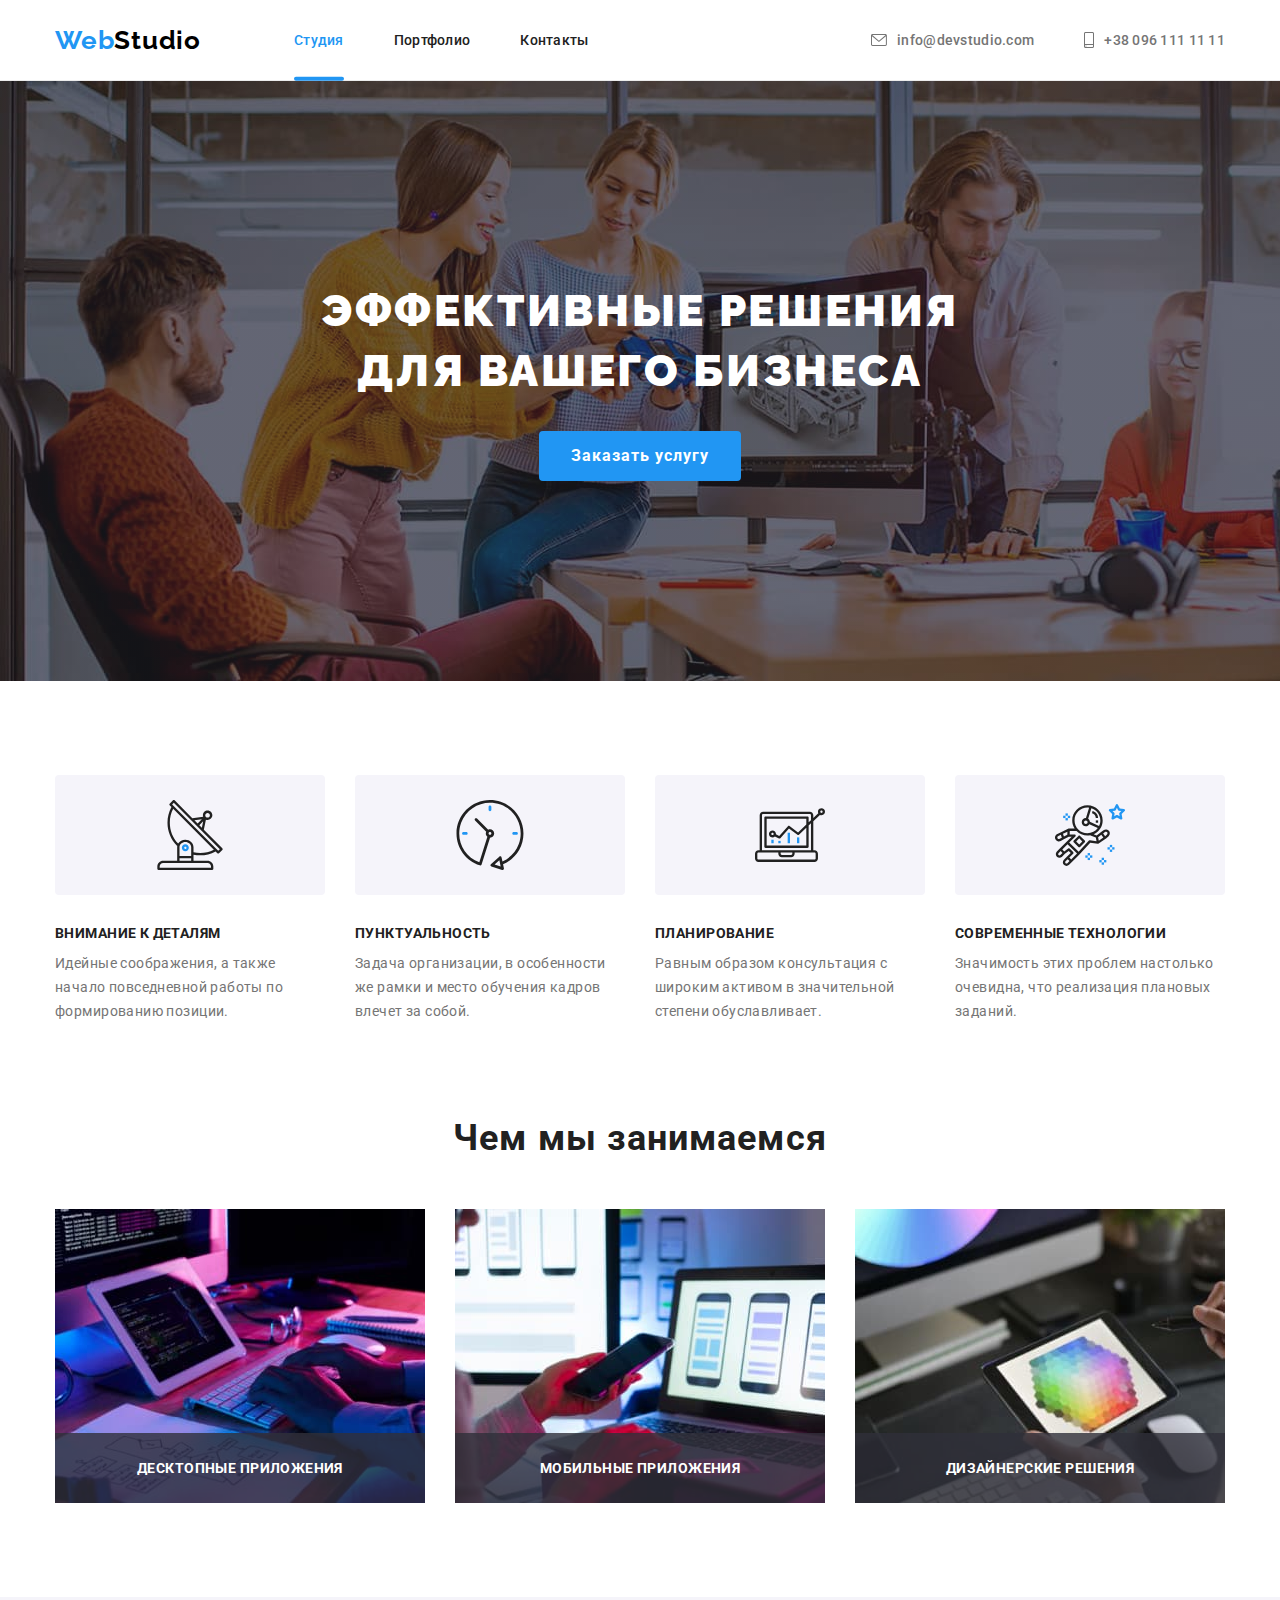
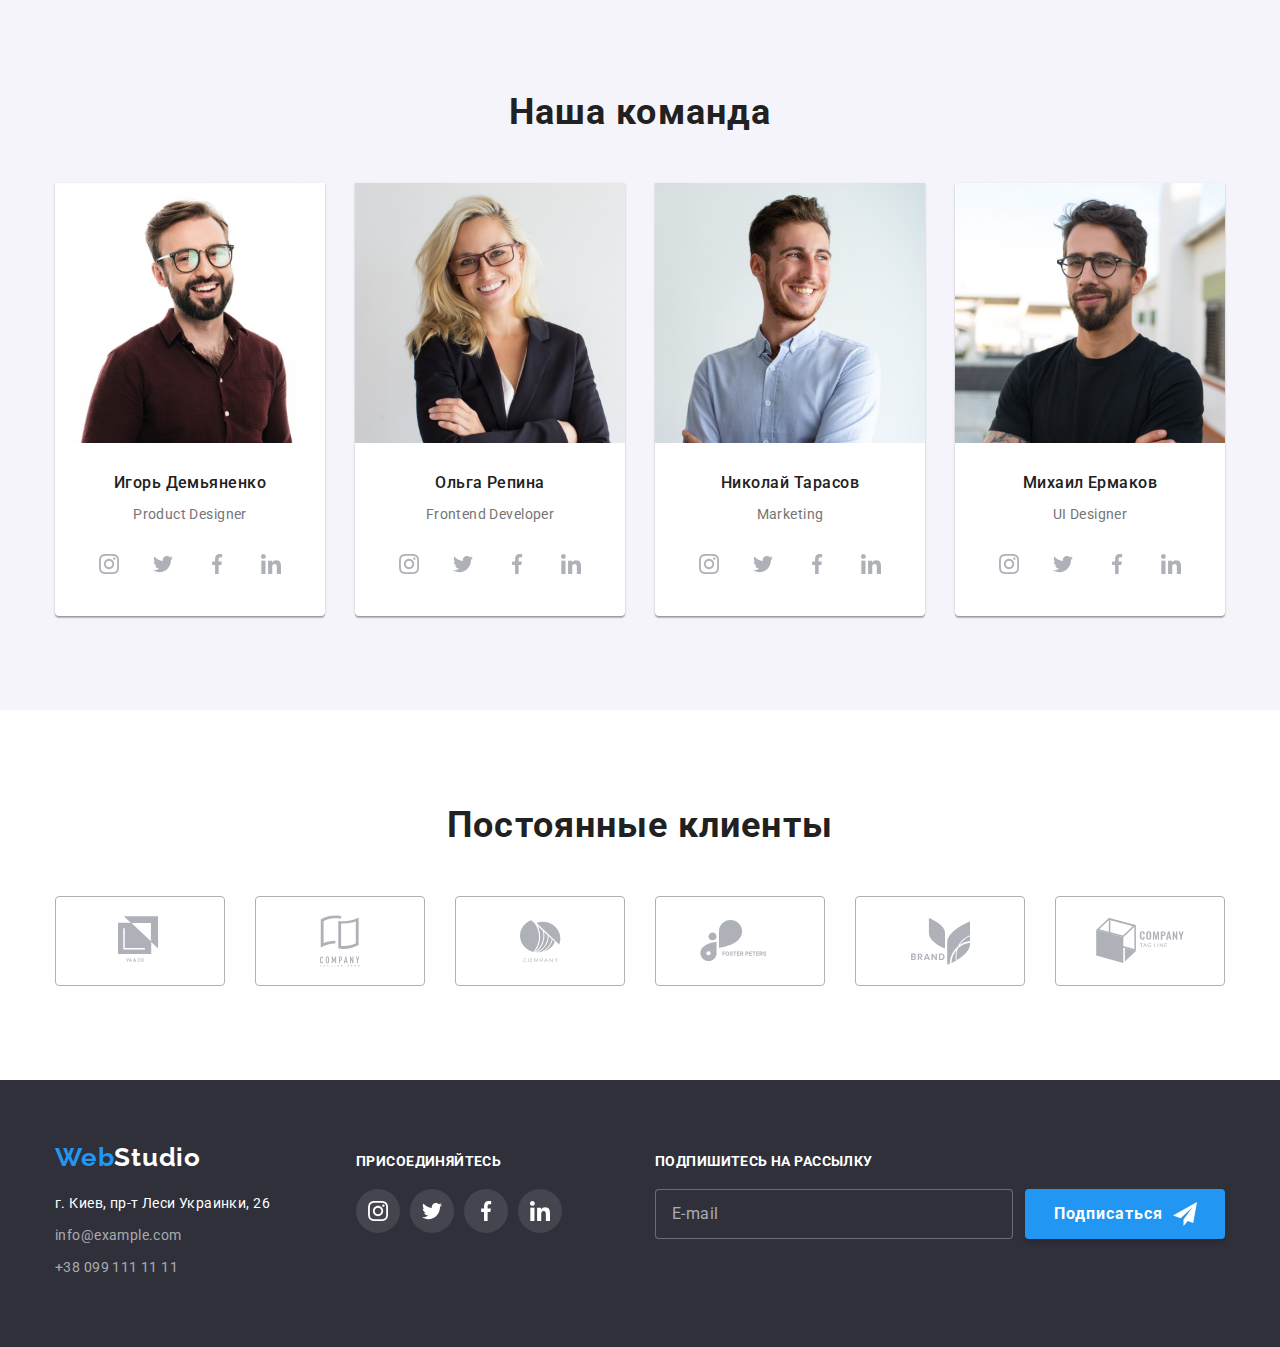
==== index.html @ 5bc34d7d "добавляет исходную страницу" ====
<!DOCTYPE html>
<html lang="ru">
  <head>
    <meta charset="UTF-8" />
    <meta name="viewport" content="width=device-width, initial-scale=1.0" />
    <title>WebStudio</title>
    <link rel="preconnect" href="https://fonts.gstatic.com" />
    <link
      href="https://fonts.googleapis.com/css2?family=Raleway:wght@700&family=Roboto:wght@400;500;700;900&display=swap"
      rel="stylesheet"
    />
    <link
      rel="stylesheet"
      href="https://cdnjs.cloudflare.com/ajax/libs/modern-normalize/0.6.0/modern-normalize.min.css"
    />
    <link
    rel="stylesheet"
    href="https://cdnjs.cloudflare.com/ajax/libs/animate.css/4.1.1/animate.min.css"
  />
    <link rel="stylesheet" href="style.css" />
  </head>
  <body class="page">
    <!-- Page header -->
    <header class="page-header">
    <div class="container">
        <nav class="main-nav">
          <a href="" class="logo animate__fadeInLeft"> <span class="logo__part">Web</span>Studio </a>
          <ul class="page-nav">
            <li class="page-nav__item"><a href="./index.html" class="page-nav__link page-nav__link--active">Студия</a></li>
            <li class="page-nav__item"><a href="./portfolio.html" class="page-nav__link">Портфолио</a></li>
            <li class="page-nav__item"><a href="" class="page-nav__link">Контакты</a></li>
          </ul>
          <ul class="upper-contacts">
            <li class="upper-contacts__item"><a href="mailto:info@devstudio.com" class="upper-contacts__link"><svg class="upper-contacts__icon" width="16px" height="12px">
              <use href="./images/sprite.svg#icon-envelope"></use>
            </svg>info@devstudio.com</a></li>
            <li class="upper-contacts__item"><a href="tel:+380961111111" class="upper-contacts__link"><svg class="upper-contacts__icon" width="10px" height="16px">
              <use href="./images/sprite.svg#icon-smartphone"></use>
            </svg>+38 096 111 11 11</a></li>
          </ul>
        </nav>
        </div>
      </header>
    <main>
      <!-- Hero -->
      <div class="overlay">
        <section class="hero-section">
          <div class="container">
            <h1 class="hero__title">
              Эффективные решения<br />
              для вашего бизнеса
            </h1>
            <button type="button" class="btn" data-modal-open>Заказать услугу</button>
          </div>
        </section>
      </div>
      <section class="about-section">
        <div class="container">
          <h2 class="visually-hidden">Преимущества</h2>
          <ul class="about-list">
            <li>
              <div class="box"><svg class="box-icon" width="70px" height="70px"><use href="./images/sprite.svg#icon-antenna"></use></svg></div>
              <h3 class="subtitle">Внимание к деталям</h3>
              <p class="description">
                Идейные соображения, а также начало повседневной работы по
                формированию позиции.
              </p>
            </li>
            <li>
              <div class="box"><svg class="box-icon" width="70px" height="70px"><use href="./images/sprite.svg#icon-clock"></use></svg></div>
              <h3 class="subtitle">Пунктуальность</h3>
              <p class="description">
                Задача организации, в особенности же рамки и место обучения
                кадров влечет за собой.
              </p>
            </li>
            <li>
              <div class="box"><svg class="box-icon" width="70px" height="70px"><use href="./images/sprite.svg#icon-diagram"></use></svg></div>
              <h3 class="subtitle">Планирование</h3>
              <p class="description">
                Равным образом консультация с широким активом в значительной
                степени обуславливает.
              </p>
            </li>
            <li>
              <div class="box"><svg class="box-icon" width="70px" height="70px"><use href="./images/sprite.svg#icon-astronaut"></use></svg></div>
              <h3 class="subtitle">Современные технологии</h3>
              <p class="description">
                Значимость этих проблем настолько очевидна, что реализация
                плановых заданий.
              </p>
            </li>
          </ul>
        </div>
      </section>
      <!-- Деятельность -->
      <section class="section">
        <div class="container">
          <h2 class="section-title">Чем мы занимаемся</h2>
          <ul class="activity-list">
            <li>
              <div class="activity-thumb">
              <img
                src="./images/box1.jpg"
                width="370"
                height="274"
                alt="Руки печатают по клавиатуре"
              />
              <div class="activity-overlay">
                <h3 class="subtitle activity">Десктопные приложения</h3>
              </div>
              </div>
            </li>
            <li>
              <div class="activity-thumb">
              <img
                src="./images/box2.jpg"
                width="370"
                height="274"
                alt="Телефон в руке"
              />
              <div class="activity-overlay">
               <h3 class="subtitle activity">Мобильные приложения</h3>
              </div>
              </div>
            </li>
            <li>
              <div class="activity-thumb">
              <img
                src="./images/box3.jpg"
                width="370"
                height="274"
                alt="Планшет в руке"
              />
              <div class="activity-overlay">
                <h3 class="subtitle activity">Дизайнерские решения</h3></div>
              </div>
            </li>
          </ul>
        </div>
      </section>
      <!-- Команда -->
      <section class="section team">
        <div class="container">
          <h2 class="section-title team">Наша команда</h2>
          <ul class="team-list">
            <li class="team-item">
              <img
                src="./images/igor_demyanenko.jpg"
                width="270"
                height="260"
                alt="Игорь Демьяненко"
              />
              <h3>Игорь Демьяненко</h3>
              <p class="description" lang="en">Product Designer</p>
              <ul class="social-list">
                <li class="social-item">
                  <a href="" class="social-link">
                    <svg class="social-icon">
                      <use href="./images/sprite.svg#icon-instagram"></use>
                    </svg>
                  </a>
                </li>
                <li class="social-item">
                  <a href="" class="social-link">
                    <svg class="social-icon">
                      <use href="./images/sprite.svg#icon-twitter"></use>
                    </svg>
                  </a>
                </li>
                <li class="social-item">
                  <a href="" class="social-link">
                    <svg class="social-icon">
                      <use href="./images/sprite.svg#icon-facebook"></use>
                    </svg>
                  </a>
                </li>
                <li class="social-item">
                  <a href="" class="social-link">
                    <svg class="social-icon">
                      <use href="./images/sprite.svg#icon-linkedin"></use>
                    </svg>
                  </a>
                </li>
              </ul>
            </li>
            <li class="team-item">
              <img
                src="./images/olga_repina.jpg"
                width="270"
                height="260"
                alt="Ольга Репина"
              />
              <h3>Ольга Репина</h3>
              <p class="description" lang="en">Frontend Developer</p>
               <ul class="social-list">
                <li class="social-item">
                  <a href="" class="social-link">
                    <svg class="social-icon">
                      <use href="./images/sprite.svg#icon-instagram"></use>
                    </svg>
                  </a>
                </li>
                <li class="social-item">
                  <a href="" class="social-link">
                    <svg class="social-icon">
                      <use href="./images/sprite.svg#icon-twitter"></use>
                    </svg>
                  </a>
                </li>
                <li class="social-item">
                  <a href="" class="social-link">
                    <svg class="social-icon">
                      <use href="./images/sprite.svg#icon-facebook"></use>
                    </svg>
                  </a>
                </li>
                <li class="social-item">
                  <a href="" class="social-link">
                    <svg class="social-icon">
                      <use href="./images/sprite.svg#icon-linkedin"></use>
                    </svg>
                  </a>
                </li>
              </ul>
            </li>
            </li>
            <li class="team-item">
              <img
                src="./images/nikolay_tarasov.jpg"
                width="270"
                height="260"
                alt="Николай Тарасов"
              />
              <h3>Николай Тарасов</h3>
              <p class="description" lang="en">Marketing</p>
               <ul class="social-list">
                <li class="social-item">
                  <a href="" class="social-link">
                    <svg class="social-icon">
                      <use href="./images/sprite.svg#icon-instagram"></use>
                    </svg>
                  </a>
                </li>
                <li class="social-item">
                  <a href="" class="social-link">
                    <svg class="social-icon">
                      <use href="./images/sprite.svg#icon-twitter"></use>
                    </svg>
                  </a>
                </li>
                <li class="social-item">
                  <a href="" class="social-link">
                    <svg class="social-icon">
                      <use href="./images/sprite.svg#icon-facebook"></use>
                    </svg>
                  </a>
                </li>
                <li class="social-item">
                  <a href="" class="social-link">
                    <svg class="social-icon">
                      <use href="./images/sprite.svg#icon-linkedin"></use>
                    </svg>
                  </a>
                </li>
              </ul>
            </li>
            </li>
            <li class="team-item">
              <img
                src="./images/mikhail_jermakov.jpg"
                width="270"
                height="260"
                alt="Михаил Ермаков"
              />
              <h3>Михаил Ермаков</h3>
              <p class="description" lang="en">UI Designer</p>
               <ul class="social-list">
                <li class="social-item">
                  <a href="" class="social-link">
                    <svg class="social-icon">
                      <use href="./images/sprite.svg#icon-instagram"></use>
                    </svg>
                  </a>
                </li>
                <li class="social-item">
                  <a href="" class="social-link">
                    <svg class="social-icon">
                      <use href="./images/sprite.svg#icon-twitter"></use>
                    </svg>
                  </a>
                </li>
                <li class="social-item">
                  <a href="" class="social-link">
                    <svg class="social-icon">
                      <use href="./images/sprite.svg#icon-facebook"></use>
                    </svg>
                  </a>
                </li>
                <li class="social-item">
                  <a href="" class="social-link">
                    <svg class="social-icon">
                      <use href="./images/sprite.svg#icon-linkedin"></use>
                    </svg>
                  </a>
                </li>
              </ul>
            </li>
            </li>
          </ul>
        </div>
      </section>
      <section class="section">
        <div class="container">
         <h2 class="section-title">Постоянные клиенты</h2>
         <ul class="clients-list">
           <li class="client"><a href="" class="client-link"><svg class="client-icon" width="44.27px" height="49.23px"
          ><use href="./images/sprite.svg#icon-client1"></use></svg></a></li>
           <li class="client"><a href="" class="client-link"><svg class="client-icon" width="40px" height="52px"
          ><use href="./images/sprite.svg#icon-client2"></use></svg></a></li>
           <li class="client"><a href="" class="client-link"><svg class="client-icon" width="41px" height="42.6px"
          ><use href="./images/sprite.svg#icon-client3"></use></svg></a></li>
           <li class="client"><a href="" class="client-link"><svg class="client-icon" width="79.66px" height="42.02px"
          ><use href="./images/sprite.svg#icon-client4"></use></svg></a></li>
           <li class="client"><a href="" class="client-link"><svg class="client-icon" width="59px" height="47px"
          ><use href="./images/sprite.svg#icon-client5"></use></svg></a></li>
           <li class="client"><a href="" class="client-link"><svg class="client-icon" width="88.48px" height="45.44px"
          ><use href="./images/sprite.svg#icon-client6"></use></svg></a></li>
         </ul>
        </div>
      </section>
    </main>
    <div class="backdrop is-hidden" data-modal>
      <div class="modal">
        <p class="modal-title">Оставьте свои данные, мы вам перезвоним
        </p>

         <form class="form">
           <label class="label">Имя
             <span class="input-wrapper">
             <input type="text" class="input-field" name="user-name" required>
             <svg class="user-icon" width="18px" height="18px"
          ><use href="./images/sprite.svg#user"></use></svg>
          </span>
           </label>
            <label class="label">Телефон
              <span class="input-wrapper">
             <input type="tel" class="input-field" name="user-tel" required>
             <svg class="user-icon" width="18px" height="18px"
          ><use href="./images/sprite.svg#phone"></use></svg>
          </span>
           </label>
           <label class="label">Почта
             <span class="input-wrapper">
             <input type="email" class="input-field" name="user-email" required>
             <svg class="user-icon" width="18px" height="18px"
          ><use href="./images/sprite.svg#email"></use></svg>
          </span>
           </label>
           <label class="label message">Комментарий
             <textarea name="message-field" class="message-field" placeholder="Введите текст
            "></textarea>
           </label>
           <input type="checkbox" class="checkbox visually-hidden" name="policy-field"  value="accept-policy" id="policy">
           
           <label for="policy" class="policy-label">Соглашаюсь с рассылкой и принимаю&nbsp; <a href="" class="policy-link"> Условия договора</a></label>
           <button type="submit" class="btn modal-submit">Отправить</button>
         </form>
        

        <button type="button" class="close-btn" data-modal-close>
          <svg class="close-icon" width="12px" height="12px">
            <use href="./images/sprite.svg#close"></use>
          </svg>
        </button>
      </div>
    </div>
    <!-- Подвал -->
    <footer class="page-footer">
      <div class="container">
        <div class="footer-flex">
        <div class="footer-contacts">
        <a href="" class="logo logo--footer">
          <span class="logo__part">Web</span>Studio
        </a>
        <address class="bottom-contacts">
          <p>г. Киев, пр-т Леси Украинки, 26</p>
          <a href="mailto:info@example.com">info@example.com</a>
          <a href="tel:+380991111111">+38 099 111 11 11</a>
        </address>
        </div>
        <div class="footer-social">
          <p class="join">Присоединяйтесь</p>
          <ul class="social-list footer">
                <li class="social-item-footer">
                  <a href="" class="social-link-footer">
                    <svg class="social-icon-footer">
                      <use href="./images/sprite.svg#icon-instagram"></use>
                    </svg>
                  </a>
                </li>
                <li class="social-item-footer">
                  <a href="" class="social-link-footer">
                    <svg class="social-icon-footer">
                      <use href="./images/sprite.svg#icon-twitter"></use>
                    </svg>
                  </a>
                </li>
                <li class="social-item-footer">
                  <a href="" class="social-link-footer">
                    <svg class="social-icon-footer">
                      <use href="./images/sprite.svg#icon-facebook"></use>
                    </svg>
                  </a>
                </li>
                <li class="social-item-footer">
                  <a href="" class="social-link-footer">
                    <svg class="social-icon-footer">
                      <use href="./images/sprite.svg#icon-linkedin"></use>
                    </svg>
                  </a>
                </li>
              </ul>
        </div>
         <div class="footer-subscribe">
            <p class="join">Подпишитесь на рассылку</p>
            <form class="footer-form">
              <input
                type="email"
                name="email"
                placeholder="E-mail"
                class="email-input"
              />

              <button type="submit" class="btn footer">
                Подписаться<svg class="send-icon" width="24" height="24">
                  <use href="./images/sprite.svg#send"></use>
                </svg>
              </button>
            </form>
          </div>
        </div>
      </div>
    </footer>
    <script src="./js/modal.js"></script>
  </body>
</html>
---- style.css ----
/* цвет основного текста #212121 */
/* вторичный цвет текста #FFFFFF */
/* акцент текста #757575 */
/* акцент текста снизу rgba(255, 255, 255, 0.6) */
/* цвет акцент #2196F3 */
/* фоновый цвет #FFFFFF #E5E5E5 */
/* доп фоновый цвет #F5F4FA */

/* Основной шрифт Roboto 400 */
/*  Навигация и имена команды Roboto 500 */
/* Заголовки и кнопка Roboto 700 */
/* Заголовок героя Roboto 900 */
/* Лого Raleway 700 */

:root {
  /* colors */
  --primary-text-color: #212121;
  --secondary-text-color: #757575;
  --accent-color: #2196f3;
  --additional-white-color: #ffffff;
  --additional-black-color: #000000;
  --footer-link-color: rgba(255, 255, 255, 0.6);
  --primary-bg-color: #ffffff;
  --hero-bg-color: #2f303a;
  --additional-bg-color: #f5f4fa;
  /* fonts */
  --main-font: "Roboto", sans-serif;
  --secondary-font: "Raleway", sans-serif;
  --main-font-size: 14px;
  --secondary-font-size: 16px;
  --title-font-size: 36px;
}

/* global */

html {
  box-sizing: border-box;
}

*,
*::before,
*::after {
  box-sizing: inherit;
}

body,
h1,
h2,
h3,
h4,
h5,
p,
ul {
  margin: 0;
  padding: 0;
}

ul {
  list-style: none;
}

a {
  text-decoration: none;
  transition: 250ms cubic-bezier(0.4, 0, 0.2, 1);
}

button {
  transition: 250ms cubic-bezier(0.4, 0, 0.2, 1);
  cursor: pointer;
}

/* a:visited,
a:active {
  color: var(--primary-text-color);
} */

img {
  display: block;
  max-width: 100%;
  height: auto;
}

.page {
  background-color: #ffffff;
  color: var(--primary-text-color);
  font-family: var(--main-font);
  font-size: var(--main-font-size);
}

.container {
  width: 1200px;
  padding-left: 15px;
  padding-right: 15px;
  margin: 0 auto;
  /* outline: 2px solid black; */
}

/* logo */

.logo {
  color: var(--additional-black-color);
  font-family: var(--secondary-font);
  font-style: normal;
  font-weight: bold;
  font-size: 26px;
  line-height: 31px;
  letter-spacing: 0.03em;

  animation-duration: 1000ms;
}

.logo__part {
  color: var(--accent-color);
}

/* navigation */

.page-header {
  /* max-width: 1600px;
  margin: 0px auto; */
  border-bottom: 1px solid #ececec;
}

.page-nav {
  margin-left: 93px;
}

.upper-contacts {
  margin-left: auto;
}

.upper-contacts__link {
  display: flex;
  align-items: center;
  justify-content: center;
  color: var(--secondary-text-color);
}

.upper-contacts__icon {
  margin-right: 10px;
  fill: currentColor;
}

.page-nav,
.upper-contacts {
  font-style: normal;
  font-weight: 500;
  line-height: 16px;
  letter-spacing: 0.02em;
  display: flex;
  padding-top: 32px;
  padding-bottom: 32px;
}

.page-nav__link {
  color: var(--primary-text-color);
}

.page-nav__item + .page-nav__item {
  margin-left: 50px;
}

.upper-contacts__item + .upper-contacts__item {
  margin-left: 50px;
}

.main-nav {
  display: flex;
  align-items: center;
  justify-content: center;
}

.page-nav__link--active {
  color: var(--accent-color);
}

.page-nav__link:hover,
.page-nav__link:focus,
.upper-contacts__link:hover,
.upper-contacts__link:focus,
.bottom-contacts a:hover,
.bottom-contacts a:focus {
  color: var(--accent-color);
}

.page-nav__item {
  position: relative;
}

.page-nav__link--active::after {
  content: "";
  position: absolute;
  left: 0px;
  bottom: 0px;
  display: block;
  width: 100%;
  height: 4px;
  border-radius: 4px;
  background-color: var(--accent-color);
  transform: translateY(820%);
}

.upper-contacts__link:hover .upper-contacts__icon,
.upper-contacts__link:focus .upper-contacts__icon {
  fill: var(--accent-color);
}

/* main */

.overlay {
  max-width: 1600px;
  margin: 0 auto;
  margin-bottom: 94px;
  background-image: linear-gradient(
      rgba(47, 48, 58, 0.4),
      rgba(47, 48, 58, 0.4)
    ),
    url(./images/hero.jpg);
  background-repeat: no-repeat;
  background-size: cover;
}

.hero-section {
  text-align: center;
  padding-top: 200px;
  padding-bottom: 200px;
}

.hero__title {
  color: var(--additional-white-color);
  font-family: var(--secondary-font);
  font-size: 44px;
  text-transform: uppercase;
  font-weight: 900;
  line-height: 60px;
  letter-spacing: 0.06em;
  text-align: center;
  margin-bottom: 30px;
}

.btn {
  font-family: var(--main-font);
  color: var(--additional-white-color);
  background-color: var(--accent-color);
  font-size: var(--secondary-font-size);
  font-style: normal;
  font-weight: 700;
  min-width: 200px;
  line-height: 30px;
  letter-spacing: 0.06em;
  text-align: center;
  border-radius: 4px;
  padding: 10px 32px;
  border: none;
}

.about-section {
  margin-bottom: 94px;
}

.box {
  display: flex;
  justify-content: center;
  align-items: center;
  width: 270px;
  height: 120px;
  background-color: var(--additional-bg-color);
  border-radius: 4px;
  margin-bottom: 30px;
}

.subtitle {
  font-size: var(--main-font-size);
  font-style: normal;
  font-weight: bold;
  line-height: 16px;
  letter-spacing: 0.03em;
  text-transform: uppercase;
  margin-bottom: 10px;
}

.description {
  color: var(--secondary-text-color);
  font-style: normal;
  font-weight: 400;
  line-height: 24px;
  letter-spacing: 0.03em;
  text-align: left;
}

.about-list {
  display: flex;
}

.about-list li + li {
  margin-left: 30px;
}

.activity-list {
  display: flex;
  justify-content: space-between;
}

.activity-list img {
  display: block;
}

.activity-thumb {
  position: relative;
}

.activity-overlay {
  position: absolute;
  display: flex;
  align-items: center;
  justify-content: center;
  left: 0px;
  bottom: 0px;

  width: 100%;
  min-height: 70px;

  background: rgba(47, 48, 58, 0.8);
}

.activity {
  color: var(--additional-white-color);
  margin: 0px;
}

.section .section-title {
  font-style: normal;
  font-weight: bold;
  font-size: var(--title-font-size);
  line-height: 42px;
  text-align: center;
  letter-spacing: 0.03em;
  margin-bottom: 50px;
}

.section-title.team {
  padding-top: 94px;
}

.section.team {
  padding-bottom: 94px;
}

.section {
  margin-bottom: 94px;
}

.team-list {
  display: flex;
  justify-content: space-between;
}

.team-list .team-item {
  background-color: var(--additional-white-color);
  box-shadow: 0px 1px 3px rgba(0, 0, 0, 0.12), 0px 1px 1px rgba(0, 0, 0, 0.14),
    0px 2px 1px rgba(0, 0, 0, 0.2);
  border-radius: 0px 0px 4px 4px;
}

.team-list .team-item + li {
  margin-left: 30px;
}

.team-list img {
  display: block;
  margin-bottom: 30px;
}

.team-list h3 {
  font-style: normal;
  font-weight: 500;
  font-size: var(--secondary-font-size);
  line-height: 19px;
  letter-spacing: 0.03em;
  margin-bottom: 10px;
  text-align: center;
}

.team-list p {
  text-align: center;
  margin-bottom: 16px;
}

.team {
  background-color: var(--additional-bg-color);
}

.social-list {
  display: flex;
  justify-content: center;
  padding-bottom: 30px;
  padding-right: 32px;
  padding-left: 32px;
}

.social-list .social-item + li {
  margin-left: 10px;
}

.social-link {
  display: flex;
  justify-content: center;
  align-items: center;
  width: 44px;
  height: 44px;
  border-radius: 50%;
}

.social-link:hover,
.social-link:focus {
  background-color: var(--accent-color);
}

.social-link:hover .social-icon,
.social-link:focus .social-icon {
  fill: var(--additional-white-color);
}

.social-icon {
  width: 20px;
  height: 20px;
  fill: #afb1b8;
}

.visually-hidden {
  position: absolute;
  width: 1px;
  height: 1px;
  margin: -1px;
  border: 0;
  padding: 0;

  white-space: nowrap;
  clip-path: inset(100%);
  clip: rect(0 0 0 0);
  overflow: hidden;
}

/* Клиенты */

.clients-list {
  display: flex;
  justify-content: space-between;
  align-items: center;
}

.clients-list .client + li {
  margin-left: 30px;
}

.client-link {
  display: flex;
  justify-content: center;
  align-items: center;
  width: 170px;
  height: 90px;
  border: 1px solid #afb1b8;
  border-radius: 4px;
  color: #afb1b8;
}

.client-link:hover,
.client-link:focus {
  border-color: var(--accent-color);
}

.client-link:hover .client-icon,
.client-link:focus .client-icon {
  fill: var(--accent-color);
}

.client-icon {
  fill: currentColor;
  transition: fill 250ms cubic-bezier(0.4, 0, 0.2, 1);
}

/* Подвал */

.logo--footer {
  display: block;
  color: var(--additional-white-color);
  margin-bottom: 18px;
}

.page-footer {
  background-color: var(--hero-bg-color);
  padding-top: 62px;
  padding-bottom: 60px;
}

.bottom-contacts {
  font-style: normal;
  font-weight: normal;
  line-height: 24px;
  letter-spacing: 0.03em;
}

.bottom-contacts a {
  display: block;
  color: var(--footer-link-color);
  margin-bottom: 8px;
}

.bottom-contacts p {
  color: var(--additional-white-color);
  margin-bottom: 8px;
}

.footer-flex {
  display: flex;
  align-items: baseline;
}

.footer-social {
  margin-left: auto;
}

.social-list.footer {
  padding: 0;
}

.social-link-footer {
  display: flex;
  justify-content: center;
  align-items: center;
  width: 44px;
  height: 44px;
  border-radius: 50%;
  color: var(--additional-white-color);
  background: rgba(255, 255, 255, 0.1);
}

.social-icon-footer {
  width: 20px;
  height: 20px;
  fill: currentColor;
}

.social-link-footer:hover,
.social-link-footer:focus {
  background-color: var(--accent-color);
}

.social-list .social-item-footer + li {
  margin-left: 10px;
}

.join {
  font-size: var(--main-font-size);
  color: var(--additional-white-color);
  font-weight: bold;
  line-height: 16px;
  letter-spacing: 0.03em;
  text-transform: uppercase;
  margin-bottom: 20px;
  align-items: center;
  /* padding-top: 12px; */
}

.footer-subscribe {
  margin-left: 93px;
}

.footer-form {
  display: flex;
  align-items: center;
  justify-content: center;
  /* margin: 0px;
  padding: 0px; */
}

.email-input {
  min-width: 358px;
  height: 50px;
  border: 1px solid rgba(255, 255, 255, 0.3);
  border-radius: 4px;
  background: var(--hero-bg-color);
  padding-left: 16px;
}

.email-input::placeholder {
  color: rgba(255, 255, 255, 0.6);
  font-family: Roboto;
  font-size: 16px;
  line-height: 20px;
  letter-spacing: 0.03em;
}

.btn.footer {
  display: flex;
  align-items: center;
  justify-content: center;
  margin-left: 12px;
  padding-top: 10px;
  padding-bottom: 10px;
  padding-left: 29px;
  padding-right: 28px;
  background: #2196f3;
  box-shadow: 0px 4px 4px rgba(0, 0, 0, 0.15);
}

.send-icon {
  margin-left: 10px;
}

/* Портфолио */

.projects p {
  color: var(--secondary-text-color);
}

.nav-list {
  display: flex;
  justify-content: center;
}

.nav-list li + li {
  margin-left: 8px;
}

.nav-list .button {
  font-size: var(--secondary-font-size);
  font-style: normal;
  font-weight: 500;
  line-height: 19px;
  letter-spacing: 0.03em;
  text-align: center;
}

.button {
  font-family: var(--main-font);
  color: var(--primary-text-color);
  background-color: var(--additional-bg-color);
  font-style: normal;
  font-weight: 500;
  font-size: 16px;
  min-width: 103px;
  line-height: 26px;
  text-align: center;
  letter-spacing: 0.03em;
  border-radius: 4px;
  padding: 6px 22px;
  border: none;
  box-shadow: 0px 3px 1px rgba(0, 0, 0, 0.1), 0px 1px 2px rgba(0, 0, 0, 0.08),
    0px 2px 2px rgba(0, 0, 0, 0.12);
}
.is-current,
.button:hover,
.button:focus {
  color: var(--additional-white-color);
  background-color: var(--accent-color);
}

.portfolio {
  margin-bottom: 94px;
}

.portfolio-nav {
  margin-bottom: 50px;
}

/* .projects img { */
/* margin-bottom: 20px;
} */

.projects h3 {
  margin-bottom: 4px;
}

.projects-list {
  display: flex;
  flex-wrap: wrap;
}

.projects-list li {
  width: 370px;
  margin-right: 30px;
  margin-bottom: 30px;
}

.project-link {
  display: block;
}

.project-link:hover,
.project-link:focus {
  box-shadow: 0px 1px 1px rgba(0, 0, 0, 0.12), 0px 4px 4px rgba(0, 0, 0, 0.06),
    1px 4px 6px rgba(0, 0, 0, 0.16);
}

.projects-list li:nth-child(3n) {
  margin-right: 0px;
}

.projects-list li:nth-last-child(-n + 3) {
  margin-bottom: 0px;
}

.card-wrapper {
  position: relative;
  overflow: hidden;
}

p.card-overlay {
  position: absolute;
  top: 0px;
  left: 0px;
  width: 100%;
  height: 100%;
  display: flex;
  justify-content: space-between;
  padding: 63px 24px;
  font-size: 18px;
  font-family: var(--main-font);
  line-height: 1.556;
  letter-spacing: 0.03em;
  color: white;
  background: rgba(33, 150, 243, 0.9);
  transition: transform 250ms cubic-bezier(0.4, 0, 0.2, 1);
  transform: translateY(100%);
}

.project-link:hover .card-overlay,
.project-link:focus .card-overlay {
  transform: translateY(0);
}

.card-content {
  padding: 20px 24px;
  border-left: 1px solid #eeeeee;
  border-bottom: 1px solid #eeeeee;
  border-right: 1px solid #eeeeee;
}

/* модалка */

.backdrop {
  position: fixed;
  left: 0px;
  top: 0px;
  width: 100%;
  height: 100%;
  background: rgba(0, 0, 0, 0.2);

  transition: all 500ms cubic-bezier(0.4, 0, 0.2, 1);
}

.is-hidden {
  opacity: 0;
  visibility: hidden;
  pointer-events: none;
}

.backdrop.is-hidden .modal {
  transform: translate(-50%, -50%) scale(0);
}

.modal {
  min-width: 528px;
  min-height: 581px;
  background-color: #fff;

  position: absolute;
  top: 50%;
  left: 50%;
  transform: translate(-50%, -50%) scale(1);
  transition: transform 500ms cubic-bezier(0.4, 0, 0.2, 1);
}

.close-btn {
  position: absolute;
  width: 30px;
  height: 30px;
  right: 8px;
  top: 8px;
  display: flex;
  align-items: center;
  justify-content: center;
  background: #ffffff;
  border: 1px solid rgba(0, 0, 0, 0.1);
  border-radius: 50%;
  cursor: pointer;
}

.close-icon {
  transition: all 250ms cubic-bezier(0.4, 0, 0.2, 1);
}

.close-btn:hover .close-icon {
  fill: var(--accent-color);
}

.modal-title {
  font-family: Roboto;
  font-weight: bold;
  font-size: 20px;
  line-height: 23px;
  text-align: center;
  letter-spacing: 0.03em;

  color: #212121;
  padding-top: 37px;
  padding-left: 40px;
  padding-right: 40px;
  margin-bottom: 30px;
}

.form {
  display: flex;
  flex-direction: column;
  padding: 0px 40px;
}

.modal-submit {
  width: 200px;
  height: 50px;
  margin: 0px auto;
  box-shadow: 0px 4px 4px rgba(0, 0, 0, 0.15);
  background: #2196f3;
  transition: 250ms cubic-bezier(0.4, 0, 0.2, 1);
}

.modal-submit:hover {
  box-shadow: 0px 4px 4px rgba(0, 0, 0, 0.15);
  background: #188ce8;
}

.input-wrapper {
  position: relative;
  display: block;
  margin-top: 4px;
}

.input-field {
  padding-left: 40px;
}

.message-field {
  width: 100%;
  height: 120px;
  padding: 12px 16px;
  margin-top: 4px;
  border: 1px solid rgba(33, 33, 33, 0.2);
  border-radius: 4px;
  transition: all 250ms cubic-bezier(0.4, 0, 0.2, 1);
  resize: none;
}

.input-field:focus,
.message-field:focus {
  outline: none;
  border-color: var(--accent-color);
}

/* .input-field:hover {
  cursor: pointer;
} */

.input-field:focus + .user-icon,
.input-field:hover + .user-icon {
  fill: var(--accent-color);
}

.input-field {
  width: 100%;
  height: 40px;
  border: 1px solid rgba(33, 33, 33, 0.2);
  border-radius: 4px;
  transition: all 250ms cubic-bezier(0.4, 0, 0.2, 1);
}

.message-field::placeholder {
  color: rgba(33, 33, 33, 0.2);
}

.label {
  margin-bottom: 10px;
}

.message {
  margin-bottom: 20px;
}

.policy-label {
  display: flex;
  align-items: center;
  margin-bottom: 30px;
  font-family: Roboto;
  font-size: 14px;
  line-height: 24px;
  letter-spacing: 0.03em;
  color: #757575;
}

.policy-label::before {
  display: inline-block;
  content: "";
  width: 16px;
  height: 15px;
  border: 2px solid #212121;
  border-radius: 2px;
  margin-right: 7px;
}

.checkbox:checked + .policy-label::before {
  background-image: url(./images/checked.svg);
  background-color: var(--accent-color);
  background-size: contain;
  background-origin: border-box;
  border-color: var(--accent-color);
}

.label {
  font-size: 12px;
  line-height: 14px;
  letter-spacing: 0.01em;
  color: var(--secondary-text-color);
}

.policy-link {
  color: var(--accent-color);
  text-decoration: underline;
  text-decoration-skip-ink: none;
}

.user-icon {
  position: absolute;
  display: block;
  top: 50%;
  left: 12px;
  transform: translateY(-50%);
  fill: var(--additional-black-color);
  transition: all 250ms cubic-bezier(0.4, 0, 0.2, 1);
}
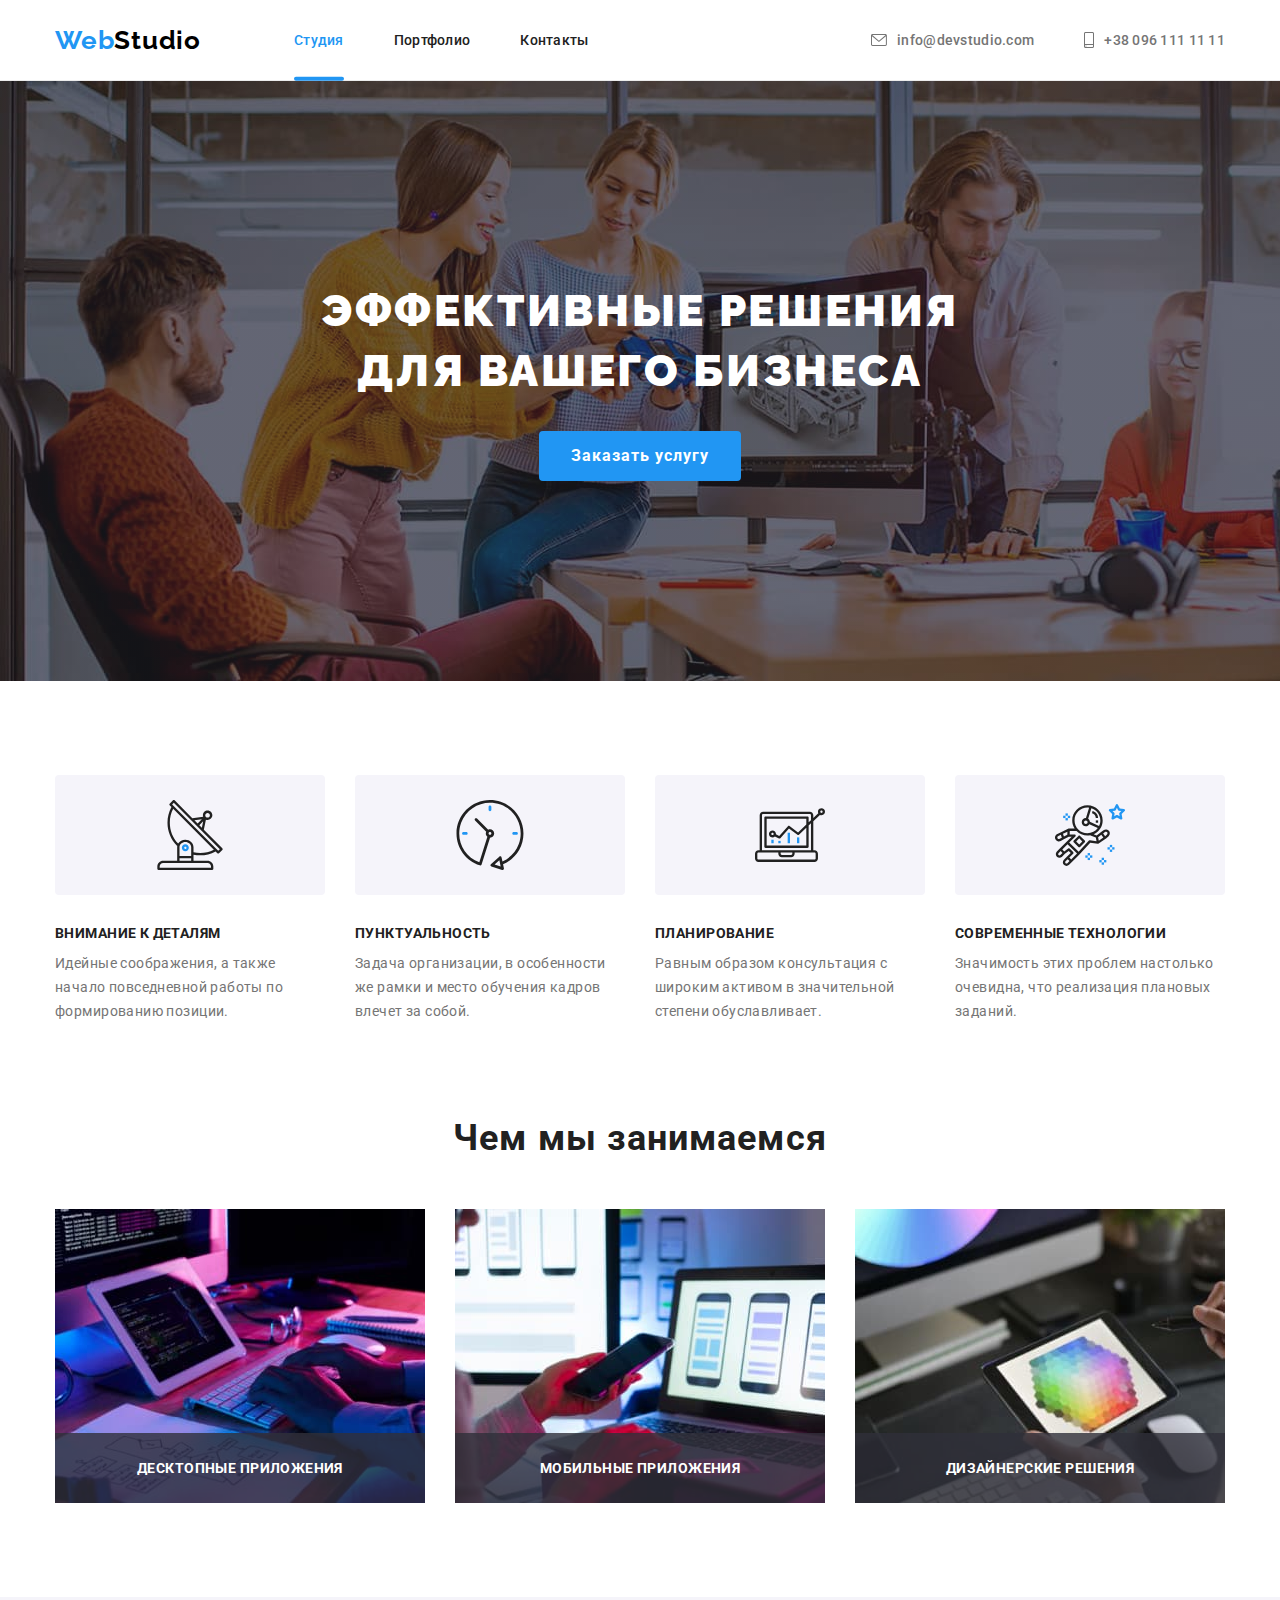
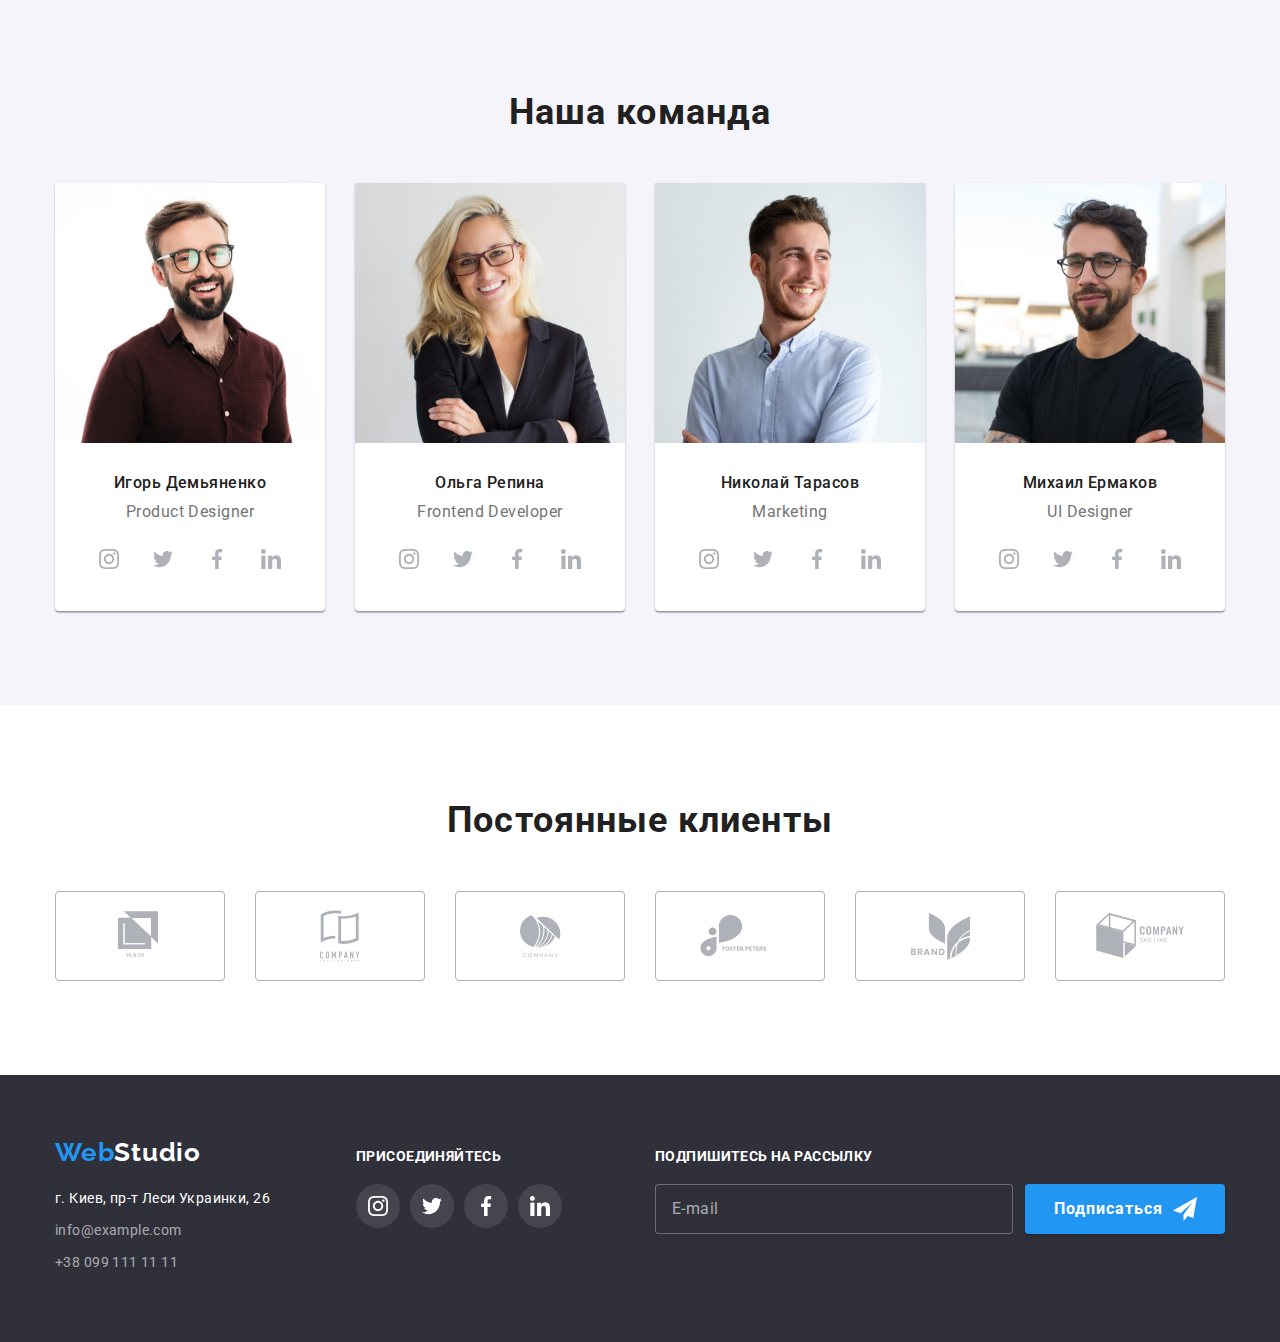
==== commit 6bea9900: "Меняет классы под BEM" ====
--- a/index.html
+++ b/index.html
@@ -14,78 +14,119 @@
       href="https://cdnjs.cloudflare.com/ajax/libs/modern-normalize/0.6.0/modern-normalize.min.css"
     />
     <link
-    rel="stylesheet"
-    href="https://cdnjs.cloudflare.com/ajax/libs/animate.css/4.1.1/animate.min.css"
-  />
+      rel="stylesheet"
+      href="https://cdnjs.cloudflare.com/ajax/libs/animate.css/4.1.1/animate.min.css"
+    />
     <link rel="stylesheet" href="style.css" />
   </head>
   <body class="page">
     <!-- Page header -->
     <header class="page-header">
-    <div class="container">
+      <div class="container">
         <nav class="main-nav">
-          <a href="" class="logo animate__fadeInLeft"> <span class="logo__part">Web</span>Studio </a>
+          <a href="" class="logo animate__fadeInLeft">
+            <span class="logo__part">Web</span>Studio
+          </a>
           <ul class="page-nav">
-            <li class="page-nav__item"><a href="./index.html" class="page-nav__link page-nav__link--active">Студия</a></li>
-            <li class="page-nav__item"><a href="./portfolio.html" class="page-nav__link">Портфолио</a></li>
-            <li class="page-nav__item"><a href="" class="page-nav__link">Контакты</a></li>
+            <li class="page-nav__item">
+              <a
+                href="./index.html"
+                class="page-nav__link page-nav__link--active"
+                >Студия</a
+              >
+            </li>
+            <li class="page-nav__item">
+              <a href="./portfolio.html" class="page-nav__link">Портфолио</a>
+            </li>
+            <li class="page-nav__item">
+              <a href="" class="page-nav__link">Контакты</a>
+            </li>
           </ul>
           <ul class="upper-contacts">
-            <li class="upper-contacts__item"><a href="mailto:info@devstudio.com" class="upper-contacts__link"><svg class="upper-contacts__icon" width="16px" height="12px">
-              <use href="./images/sprite.svg#icon-envelope"></use>
-            </svg>info@devstudio.com</a></li>
-            <li class="upper-contacts__item"><a href="tel:+380961111111" class="upper-contacts__link"><svg class="upper-contacts__icon" width="10px" height="16px">
-              <use href="./images/sprite.svg#icon-smartphone"></use>
-            </svg>+38 096 111 11 11</a></li>
+            <li class="upper-contacts__item">
+              <a href="mailto:info@devstudio.com" class="upper-contacts__link"
+                ><svg class="upper-contacts__icon" width="16px" height="12px">
+                  <use href="./images/sprite.svg#icon-envelope"></use></svg
+                >info@devstudio.com</a
+              >
+            </li>
+            <li class="upper-contacts__item">
+              <a href="tel:+380961111111" class="upper-contacts__link"
+                ><svg class="upper-contacts__icon" width="10px" height="16px">
+                  <use href="./images/sprite.svg#icon-smartphone"></use></svg
+                >+38 096 111 11 11</a
+              >
+            </li>
           </ul>
         </nav>
-        </div>
-      </header>
+      </div>
+    </header>
     <main>
       <!-- Hero -->
       <div class="overlay">
-        <section class="hero-section">
+        <section class="hero">
           <div class="container">
             <h1 class="hero__title">
               Эффективные решения<br />
               для вашего бизнеса
             </h1>
-            <button type="button" class="btn" data-modal-open>Заказать услугу</button>
+            <button type="button" class="btn" data-modal-open>
+              Заказать услугу
+            </button>
           </div>
         </section>
       </div>
+
+      <!-- About -->
+
       <section class="about-section">
         <div class="container">
           <h2 class="visually-hidden">Преимущества</h2>
           <ul class="about-list">
-            <li>
-              <div class="box"><svg class="box-icon" width="70px" height="70px"><use href="./images/sprite.svg#icon-antenna"></use></svg></div>
-              <h3 class="subtitle">Внимание к деталям</h3>
-              <p class="description">
+            <li class="about-list__item">
+              <div class="dec-element">
+                <svg class="dec-element__icon" width="70px" height="70px">
+                  <use href="./images/sprite.svg#icon-antenna"></use>
+                </svg>
+              </div>
+              <h3 class="about-list__subtitle">Внимание к деталям</h3>
+              <p class="about-list__description">
                 Идейные соображения, а также начало повседневной работы по
                 формированию позиции.
               </p>
             </li>
-            <li>
-              <div class="box"><svg class="box-icon" width="70px" height="70px"><use href="./images/sprite.svg#icon-clock"></use></svg></div>
-              <h3 class="subtitle">Пунктуальность</h3>
-              <p class="description">
+            <li class="about-list__item">
+              <div class="dec-element">
+                <svg class="dec-element__icon" width="70px" height="70px">
+                  <use href="./images/sprite.svg#icon-clock"></use>
+                </svg>
+              </div>
+              <h3 class="about-list__subtitle">Пунктуальность</h3>
+              <p class="about-list__description">
                 Задача организации, в особенности же рамки и место обучения
                 кадров влечет за собой.
               </p>
             </li>
-            <li>
-              <div class="box"><svg class="box-icon" width="70px" height="70px"><use href="./images/sprite.svg#icon-diagram"></use></svg></div>
-              <h3 class="subtitle">Планирование</h3>
-              <p class="description">
+            <li class="about-list__item">
+              <div class="dec-element">
+                <svg class="dec-element__icon" width="70px" height="70px">
+                  <use href="./images/sprite.svg#icon-diagram"></use>
+                </svg>
+              </div>
+              <h3 class="about-list__subtitle">Планирование</h3>
+              <p class="about-list__description">
                 Равным образом консультация с широким активом в значительной
                 степени обуславливает.
               </p>
             </li>
-            <li>
-              <div class="box"><svg class="box-icon" width="70px" height="70px"><use href="./images/sprite.svg#icon-astronaut"></use></svg></div>
-              <h3 class="subtitle">Современные технологии</h3>
-              <p class="description">
+            <li class="about-list__item">
+              <div class="dec-element">
+                <svg class="dec-element__icon" width="70px" height="70px">
+                  <use href="./images/sprite.svg#icon-astronaut"></use>
+                </svg>
+              </div>
+              <h3 class="about-list__subtitle">Современные технологии</h3>
+              <p class="about-list__description">
                 Значимость этих проблем настолько очевидна, что реализация
                 плановых заданий.
               </p>
@@ -93,280 +134,367 @@
           </ul>
         </div>
       </section>
-      <!-- Деятельность -->
+      <!-- Activity -->
       <section class="section">
         <div class="container">
-          <h2 class="section-title">Чем мы занимаемся</h2>
+          <h2 class="section__title">Чем мы занимаемся</h2>
           <ul class="activity-list">
-            <li>
-              <div class="activity-thumb">
-              <img
-                src="./images/box1.jpg"
-                width="370"
-                height="274"
-                alt="Руки печатают по клавиатуре"
-              />
-              <div class="activity-overlay">
-                <h3 class="subtitle activity">Десктопные приложения</h3>
-              </div>
-              </div>
-            </li>
-            <li>
-              <div class="activity-thumb">
-              <img
-                src="./images/box2.jpg"
-                width="370"
-                height="274"
-                alt="Телефон в руке"
-              />
-              <div class="activity-overlay">
-               <h3 class="subtitle activity">Мобильные приложения</h3>
-              </div>
-              </div>
-            </li>
-            <li>
-              <div class="activity-thumb">
-              <img
-                src="./images/box3.jpg"
-                width="370"
-                height="274"
-                alt="Планшет в руке"
-              />
-              <div class="activity-overlay">
-                <h3 class="subtitle activity">Дизайнерские решения</h3></div>
+            <li class="activity-list__item">
+              <div class="activity-list__thumb">
+                <img
+                  src="./images/box1.jpg"
+                  width="370"
+                  height="274"
+                  alt="Руки печатают по клавиатуре"
+                  class="activity-list__image"
+                />
+                <div class="activity-list__overlay">
+                  <h3 class="activity-list__subtitle">Десктопные приложения</h3>
+                </div>
+              </div>
+            </li>
+            <li class="activity-list__item">
+              <div class="activity-list__thumb">
+                <img
+                  src="./images/box2.jpg"
+                  width="370"
+                  height="274"
+                  alt="Телефон в руке"
+                  class="activity-list__image"
+                />
+                <div class="activity-list__overlay">
+                  <h3 class="activity-list__subtitle">Мобильные приложения</h3>
+                </div>
+              </div>
+            </li>
+            <li class="activity-list__item">
+              <div class="activity-list__thumb">
+                <img
+                  src="./images/box3.jpg"
+                  width="370"
+                  height="274"
+                  alt="Планшет в руке"
+                  class="activity-list__image"
+                />
+                <div class="activity-list__overlay">
+                  <h3 class="activity-list__subtitle">Дизайнерские решения</h3>
+                </div>
               </div>
             </li>
           </ul>
         </div>
       </section>
-      <!-- Команда -->
-      <section class="section team">
+
+      <!-- Team -->
+
+      <section class="section section__bg">
         <div class="container">
-          <h2 class="section-title team">Наша команда</h2>
+          <h2 class="section__title">Наша команда</h2>
           <ul class="team-list">
-            <li class="team-item">
-              <img
-                src="./images/igor_demyanenko.jpg"
-                width="270"
-                height="260"
-                alt="Игорь Демьяненко"
-              />
-              <h3>Игорь Демьяненко</h3>
-              <p class="description" lang="en">Product Designer</p>
-              <ul class="social-list">
-                <li class="social-item">
-                  <a href="" class="social-link">
-                    <svg class="social-icon">
-                      <use href="./images/sprite.svg#icon-instagram"></use>
-                    </svg>
-                  </a>
-                </li>
-                <li class="social-item">
-                  <a href="" class="social-link">
-                    <svg class="social-icon">
-                      <use href="./images/sprite.svg#icon-twitter"></use>
-                    </svg>
-                  </a>
-                </li>
-                <li class="social-item">
-                  <a href="" class="social-link">
-                    <svg class="social-icon">
-                      <use href="./images/sprite.svg#icon-facebook"></use>
-                    </svg>
-                  </a>
-                </li>
-                <li class="social-item">
-                  <a href="" class="social-link">
-                    <svg class="social-icon">
-                      <use href="./images/sprite.svg#icon-linkedin"></use>
-                    </svg>
-                  </a>
-                </li>
-              </ul>
-            </li>
-            <li class="team-item">
-              <img
-                src="./images/olga_repina.jpg"
-                width="270"
-                height="260"
-                alt="Ольга Репина"
-              />
-              <h3>Ольга Репина</h3>
-              <p class="description" lang="en">Frontend Developer</p>
-               <ul class="social-list">
-                <li class="social-item">
-                  <a href="" class="social-link">
-                    <svg class="social-icon">
-                      <use href="./images/sprite.svg#icon-instagram"></use>
-                    </svg>
-                  </a>
-                </li>
-                <li class="social-item">
-                  <a href="" class="social-link">
-                    <svg class="social-icon">
-                      <use href="./images/sprite.svg#icon-twitter"></use>
-                    </svg>
-                  </a>
-                </li>
-                <li class="social-item">
-                  <a href="" class="social-link">
-                    <svg class="social-icon">
-                      <use href="./images/sprite.svg#icon-facebook"></use>
-                    </svg>
-                  </a>
-                </li>
-                <li class="social-item">
-                  <a href="" class="social-link">
-                    <svg class="social-icon">
-                      <use href="./images/sprite.svg#icon-linkedin"></use>
-                    </svg>
-                  </a>
-                </li>
-              </ul>
-            </li>
-            </li>
-            <li class="team-item">
-              <img
-                src="./images/nikolay_tarasov.jpg"
-                width="270"
-                height="260"
-                alt="Николай Тарасов"
-              />
-              <h3>Николай Тарасов</h3>
-              <p class="description" lang="en">Marketing</p>
-               <ul class="social-list">
-                <li class="social-item">
-                  <a href="" class="social-link">
-                    <svg class="social-icon">
-                      <use href="./images/sprite.svg#icon-instagram"></use>
-                    </svg>
-                  </a>
-                </li>
-                <li class="social-item">
-                  <a href="" class="social-link">
-                    <svg class="social-icon">
-                      <use href="./images/sprite.svg#icon-twitter"></use>
-                    </svg>
-                  </a>
-                </li>
-                <li class="social-item">
-                  <a href="" class="social-link">
-                    <svg class="social-icon">
-                      <use href="./images/sprite.svg#icon-facebook"></use>
-                    </svg>
-                  </a>
-                </li>
-                <li class="social-item">
-                  <a href="" class="social-link">
-                    <svg class="social-icon">
-                      <use href="./images/sprite.svg#icon-linkedin"></use>
-                    </svg>
-                  </a>
-                </li>
-              </ul>
-            </li>
-            </li>
-            <li class="team-item">
-              <img
-                src="./images/mikhail_jermakov.jpg"
-                width="270"
-                height="260"
-                alt="Михаил Ермаков"
-              />
-              <h3>Михаил Ермаков</h3>
-              <p class="description" lang="en">UI Designer</p>
-               <ul class="social-list">
-                <li class="social-item">
-                  <a href="" class="social-link">
-                    <svg class="social-icon">
-                      <use href="./images/sprite.svg#icon-instagram"></use>
-                    </svg>
-                  </a>
-                </li>
-                <li class="social-item">
-                  <a href="" class="social-link">
-                    <svg class="social-icon">
-                      <use href="./images/sprite.svg#icon-twitter"></use>
-                    </svg>
-                  </a>
-                </li>
-                <li class="social-item">
-                  <a href="" class="social-link">
-                    <svg class="social-icon">
-                      <use href="./images/sprite.svg#icon-facebook"></use>
-                    </svg>
-                  </a>
-                </li>
-                <li class="social-item">
-                  <a href="" class="social-link">
-                    <svg class="social-icon">
-                      <use href="./images/sprite.svg#icon-linkedin"></use>
-                    </svg>
-                  </a>
-                </li>
-              </ul>
-            </li>
+            <li class="team-list__item">
+              <div class="staff-card">
+                <img
+                  src="./images/igor_demyanenko.jpg"
+                  width="270"
+                  height="260"
+                  alt="Игорь Демьяненко"
+                  class="staff-card__thumb"
+                />
+                <h3 class="staff-card__title">Игорь Демьяненко</h3>
+                <p class="staff-card__desc" lang="en">Product Designer</p>
+                <ul class="social-list">
+                  <li class="social-list__item">
+                    <a href="" class="social-list__link">
+                      <svg class="social-list__icon">
+                        <use href="./images/sprite.svg#icon-instagram"></use>
+                      </svg>
+                    </a>
+                  </li>
+                  <li class="social-list__item">
+                    <a href="" class="social-list__link">
+                      <svg class="social-list__icon">
+                        <use href="./images/sprite.svg#icon-twitter"></use>
+                      </svg>
+                    </a>
+                  </li>
+                  <li class="social-list__item">
+                    <a href="" class="social-list__link">
+                      <svg class="social-list__icon">
+                        <use href="./images/sprite.svg#icon-facebook"></use>
+                      </svg>
+                    </a>
+                  </li>
+                  <li class="social-list__item">
+                    <a href="" class="social-list__link">
+                      <svg class="social-list__icon">
+                        <use href="./images/sprite.svg#icon-linkedin"></use>
+                      </svg>
+                    </a>
+                  </li>
+                </ul>
+              </div>
+            </li>
+            <li class="team-list__item">
+              <div class="staff-card">
+                <img
+                  src="./images/olga_repina.jpg"
+                  width="270"
+                  height="260"
+                  alt="Ольга Репина"
+                  class="staff-card__thumb"
+                />
+                <h3 class="staff-card__title">Ольга Репина</h3>
+                <p class="staff-card__desc" lang="en">Frontend Developer</p>
+                <ul class="social-list">
+                  <li class="social-list__item">
+                    <a href="" class="social-list__link">
+                      <svg class="social-list__icon">
+                        <use href="./images/sprite.svg#icon-instagram"></use>
+                      </svg>
+                    </a>
+                  </li>
+                  <li class="social-list__item">
+                    <a href="" class="social-list__link">
+                      <svg class="social-list__icon">
+                        <use href="./images/sprite.svg#icon-twitter"></use>
+                      </svg>
+                    </a>
+                  </li>
+                  <li class="social-list__item">
+                    <a href="" class="social-list__link">
+                      <svg class="social-list__icon">
+                        <use href="./images/sprite.svg#icon-facebook"></use>
+                      </svg>
+                    </a>
+                  </li>
+                  <li class="social-list__item">
+                    <a href="" class="social-list__link">
+                      <svg class="social-list__icon">
+                        <use href="./images/sprite.svg#icon-linkedin"></use>
+                      </svg>
+                    </a>
+                  </li>
+                </ul>
+              </div>
+            </li>
+            <li class="team-list__item">
+              <div class="staff-card">
+                <img
+                  src="./images/nikolay_tarasov.jpg"
+                  width="270"
+                  height="260"
+                  alt="Николай Тарасов"
+                  class="staff-card__thumb"
+                />
+                <h3 class="staff-card__title">Николай Тарасов</h3>
+                <p class="staff-card__desc" lang="en">Marketing</p>
+                <ul class="social-list">
+                  <li class="social-list__item">
+                    <a href="" class="social-list__link">
+                      <svg class="social-list__icon">
+                        <use href="./images/sprite.svg#icon-instagram"></use>
+                      </svg>
+                    </a>
+                  </li>
+                  <li class="social-list__item">
+                    <a href="" class="social-list__link">
+                      <svg class="social-list__icon">
+                        <use href="./images/sprite.svg#icon-twitter"></use>
+                      </svg>
+                    </a>
+                  </li>
+                  <li class="social-list__item">
+                    <a href="" class="social-list__link">
+                      <svg class="social-list__icon">
+                        <use href="./images/sprite.svg#icon-facebook"></use>
+                      </svg>
+                    </a>
+                  </li>
+                  <li class="social-list__item">
+                    <a href="" class="social-list__link">
+                      <svg class="social-list__icon">
+                        <use href="./images/sprite.svg#icon-linkedin"></use>
+                      </svg>
+                    </a>
+                  </li>
+                </ul>
+              </div>
+            </li>
+            <li class="team-list__item">
+              <div class="staff-card">
+                <img
+                  src="./images/mikhail_jermakov.jpg"
+                  width="270"
+                  height="260"
+                  alt="Михаил Ермаков"
+                  class="staff-card__thumb"
+                />
+                <h3 class="staff-card__title">Михаил Ермаков</h3>
+                <p class="staff-card__desc" lang="en">UI Designer</p>
+                <ul class="social-list">
+                  <li class="social-list__item">
+                    <a href="" class="social-list__link">
+                      <svg class="social-list__icon">
+                        <use href="./images/sprite.svg#icon-instagram"></use>
+                      </svg>
+                    </a>
+                  </li>
+                  <li class="social-list__item">
+                    <a href="" class="social-list__link">
+                      <svg class="social-list__icon">
+                        <use href="./images/sprite.svg#icon-twitter"></use>
+                      </svg>
+                    </a>
+                  </li>
+                  <li class="social-list__item">
+                    <a href="" class="social-list__link">
+                      <svg class="social-list__icon">
+                        <use href="./images/sprite.svg#icon-facebook"></use>
+                      </svg>
+                    </a>
+                  </li>
+                  <li class="social-list__item">
+                    <a href="" class="social-list__link">
+                      <svg class="social-list__icon">
+                        <use href="./images/sprite.svg#icon-linkedin"></use>
+                      </svg>
+                    </a>
+                  </li>
+                </ul>
+              </div>
             </li>
           </ul>
         </div>
       </section>
       <section class="section">
         <div class="container">
-         <h2 class="section-title">Постоянные клиенты</h2>
-         <ul class="clients-list">
-           <li class="client"><a href="" class="client-link"><svg class="client-icon" width="44.27px" height="49.23px"
-          ><use href="./images/sprite.svg#icon-client1"></use></svg></a></li>
-           <li class="client"><a href="" class="client-link"><svg class="client-icon" width="40px" height="52px"
-          ><use href="./images/sprite.svg#icon-client2"></use></svg></a></li>
-           <li class="client"><a href="" class="client-link"><svg class="client-icon" width="41px" height="42.6px"
-          ><use href="./images/sprite.svg#icon-client3"></use></svg></a></li>
-           <li class="client"><a href="" class="client-link"><svg class="client-icon" width="79.66px" height="42.02px"
-          ><use href="./images/sprite.svg#icon-client4"></use></svg></a></li>
-           <li class="client"><a href="" class="client-link"><svg class="client-icon" width="59px" height="47px"
-          ><use href="./images/sprite.svg#icon-client5"></use></svg></a></li>
-           <li class="client"><a href="" class="client-link"><svg class="client-icon" width="88.48px" height="45.44px"
-          ><use href="./images/sprite.svg#icon-client6"></use></svg></a></li>
-         </ul>
+          <h2 class="section__title">Постоянные клиенты</h2>
+          <ul class="clients-list">
+            <li class="clients-list__item">
+              <a href="" class="clients-list__link"
+                ><svg
+                  class="clients-list__icon"
+                  width="44.27px"
+                  height="49.23px"
+                >
+                  <use href="./images/sprite.svg#icon-client1"></use></svg
+              ></a>
+            </li>
+            <li class="clients-list__item">
+              <a href="" class="clients-list__link"
+                ><svg class="clients-list__icon" width="40px" height="52px">
+                  <use href="./images/sprite.svg#icon-client2"></use></svg
+              ></a>
+            </li>
+            <li class="clients-list__item">
+              <a href="" class="clients-list__link"
+                ><svg class="clients-list__icon" width="41px" height="42.6px">
+                  <use href="./images/sprite.svg#icon-client3"></use></svg
+              ></a>
+            </li>
+            <li class="clients-list__item">
+              <a href="" class="clients-list__link"
+                ><svg
+                  class="clients-list__icon"
+                  width="79.66px"
+                  height="42.02px"
+                >
+                  <use href="./images/sprite.svg#icon-client4"></use></svg
+              ></a>
+            </li>
+            <li class="clients-list__item">
+              <a href="" class="clients-list__link"
+                ><svg class="clients-list__icon" width="59px" height="47px">
+                  <use href="./images/sprite.svg#icon-client5"></use></svg
+              ></a>
+            </li>
+            <li class="clients-list__item">
+              <a href="" class="clients-list__link"
+                ><svg
+                  class="clients-list__icon"
+                  width="88.48px"
+                  height="45.44px"
+                >
+                  <use href="./images/sprite.svg#icon-client6"></use></svg
+              ></a>
+            </li>
+          </ul>
         </div>
       </section>
     </main>
-    <div class="backdrop is-hidden" data-modal>
+    <!-- Modal -->
+    <div class="backdrop backdrop--hidden" data-modal>
       <div class="modal">
-        <p class="modal-title">Оставьте свои данные, мы вам перезвоним
-        </p>
-
-         <form class="form">
-           <label class="label">Имя
-             <span class="input-wrapper">
-             <input type="text" class="input-field" name="user-name" required>
-             <svg class="user-icon" width="18px" height="18px"
-          ><use href="./images/sprite.svg#user"></use></svg>
-          </span>
-           </label>
-            <label class="label">Телефон
-              <span class="input-wrapper">
-             <input type="tel" class="input-field" name="user-tel" required>
-             <svg class="user-icon" width="18px" height="18px"
-          ><use href="./images/sprite.svg#phone"></use></svg>
-          </span>
-           </label>
-           <label class="label">Почта
-             <span class="input-wrapper">
-             <input type="email" class="input-field" name="user-email" required>
-             <svg class="user-icon" width="18px" height="18px"
-          ><use href="./images/sprite.svg#email"></use></svg>
-          </span>
-           </label>
-           <label class="label message">Комментарий
-             <textarea name="message-field" class="message-field" placeholder="Введите текст
-            "></textarea>
-           </label>
-           <input type="checkbox" class="checkbox visually-hidden" name="policy-field"  value="accept-policy" id="policy">
-           
-           <label for="policy" class="policy-label">Соглашаюсь с рассылкой и принимаю&nbsp; <a href="" class="policy-link"> Условия договора</a></label>
-           <button type="submit" class="btn modal-submit">Отправить</button>
-         </form>
-        
+        <p class="modal__title">Оставьте свои данные, мы вам перезвоним</p>
+
+        <form class="modal-form">
+          <label class="modal-form__label"
+            >Имя
+            <span class="input-wrapper">
+              <input
+                type="text"
+                class="modal-form__input"
+                name="user-name"
+                required
+              />
+              <svg class="modal-form__icon" width="18px" height="18px">
+                <use href="./images/sprite.svg#user"></use>
+              </svg>
+            </span>
+          </label>
+          <label class="modal-form__label"
+            >Телефон
+            <span class="input-wrapper">
+              <input
+                type="tel"
+                class="modal-form__input"
+                name="user-tel"
+                required
+              />
+              <svg class="modal-form__icon" width="18px" height="18px">
+                <use href="./images/sprite.svg#phone"></use>
+              </svg>
+            </span>
+          </label>
+          <label class="modal-form__label"
+            >Почта
+            <span class="input-wrapper">
+              <input
+                type="email"
+                class="modal-form__input"
+                name="user-email"
+                required
+              />
+              <svg class="modal-form__icon" width="18px" height="18px">
+                <use href="./images/sprite.svg#email"></use>
+              </svg>
+            </span>
+          </label>
+          <label class="modal-form__label modal-form__label--margin"
+            >Комментарий
+            <textarea
+              name="message-field"
+              class="modal-form__message"
+              placeholder="Введите текст
+            "
+            ></textarea>
+          </label>
+          <input
+            type="checkbox"
+            class="modal-form__checkbox visually-hidden"
+            name="policy-field"
+            value="accept-policy"
+            id="policy"
+          />
+
+          <label for="policy" class="modal-form__policy-label"
+            >Соглашаюсь с рассылкой и принимаю&nbsp;
+            <a href="" class="modal-form__policy-link">
+              Условия договора</a
+            ></label
+          >
+          <button type="submit" class="btn btn--submit">Отправить</button>
+        </form>
 
         <button type="button" class="close-btn" data-modal-close>
           <svg class="close-icon" width="12px" height="12px">
@@ -378,62 +506,66 @@
     <!-- Подвал -->
     <footer class="page-footer">
       <div class="container">
-        <div class="footer-flex">
-        <div class="footer-contacts">
-        <a href="" class="logo logo--footer">
-          <span class="logo__part">Web</span>Studio
-        </a>
-        <address class="bottom-contacts">
-          <p>г. Киев, пр-т Леси Украинки, 26</p>
-          <a href="mailto:info@example.com">info@example.com</a>
-          <a href="tel:+380991111111">+38 099 111 11 11</a>
-        </address>
-        </div>
-        <div class="footer-social">
-          <p class="join">Присоединяйтесь</p>
-          <ul class="social-list footer">
-                <li class="social-item-footer">
-                  <a href="" class="social-link-footer">
-                    <svg class="social-icon-footer">
-                      <use href="./images/sprite.svg#icon-instagram"></use>
-                    </svg>
-                  </a>
-                </li>
-                <li class="social-item-footer">
-                  <a href="" class="social-link-footer">
-                    <svg class="social-icon-footer">
-                      <use href="./images/sprite.svg#icon-twitter"></use>
-                    </svg>
-                  </a>
-                </li>
-                <li class="social-item-footer">
-                  <a href="" class="social-link-footer">
-                    <svg class="social-icon-footer">
-                      <use href="./images/sprite.svg#icon-facebook"></use>
-                    </svg>
-                  </a>
-                </li>
-                <li class="social-item-footer">
-                  <a href="" class="social-link-footer">
-                    <svg class="social-icon-footer">
-                      <use href="./images/sprite.svg#icon-linkedin"></use>
-                    </svg>
-                  </a>
-                </li>
-              </ul>
-        </div>
-         <div class="footer-subscribe">
-            <p class="join">Подпишитесь на рассылку</p>
-            <form class="footer-form">
+        <div class="footer">
+          <div class="footer-nav">
+            <a href="" class="logo logo--footer">
+              <span class="logo__part">Web</span>Studio
+            </a>
+            <address class="footer-nav__contacts">
+              <p class="footer-nav__address">г. Киев, пр-т Леси Украинки, 26</p>
+              <a href="mailto:info@example.com" class="footer-nav__link"
+                >info@example.com</a
+              >
+              <a href="tel:+380991111111" class="footer-nav__link"
+                >+38 099 111 11 11</a
+              >
+            </address>
+          </div>
+          <div class="footer-social">
+            <p class="footer__title">Присоединяйтесь</p>
+            <ul class="social-list social-list--footer">
+              <li class="social-list__item">
+                <a href="" class="social-list__link social-list__link--footer">
+                  <svg class="social-list__icon social-list__icon--footer">
+                    <use href="./images/sprite.svg#icon-instagram"></use>
+                  </svg>
+                </a>
+              </li>
+              <li class="social-list__item">
+                <a href="" class="social-list__link social-list__link--footer">
+                  <svg class="social-list__icon social-list__icon--footer">
+                    <use href="./images/sprite.svg#icon-twitter"></use>
+                  </svg>
+                </a>
+              </li>
+              <li class="social-list__item">
+                <a href="" class="social-list__link social-list__link--footer">
+                  <svg class="social-list__icon social-list__icon--footer">
+                    <use href="./images/sprite.svg#icon-facebook"></use>
+                  </svg>
+                </a>
+              </li>
+              <li class="social-list__item">
+                <a href="" class="social-list__link social-list__link--footer">
+                  <svg class="social-list__icon social-list__icon--footer">
+                    <use href="./images/sprite.svg#icon-linkedin"></use>
+                  </svg>
+                </a>
+              </li>
+            </ul>
+          </div>
+          <div class="footer-subscribe">
+            <p class="footer__title">Подпишитесь на рассылку</p>
+            <form class="subscribe-form">
               <input
                 type="email"
                 name="email"
                 placeholder="E-mail"
-                class="email-input"
+                class="subscribe-form__input"
               />
 
-              <button type="submit" class="btn footer">
-                Подписаться<svg class="send-icon" width="24" height="24">
+              <button type="submit" class="btn btn--footer">
+                Подписаться<svg class="btn__icon" width="24" height="24">
                   <use href="./images/sprite.svg#send"></use>
                 </svg>
               </button>
--- a/style.css
+++ b/style.css
@@ -156,12 +156,20 @@
   color: var(--primary-text-color);
 }
 
-.page-nav__item + .page-nav__item {
+.page-nav__item {
   margin-left: 50px;
 }
 
-.upper-contacts__item + .upper-contacts__item {
+.page-nav__item:nth-child(1) {
+  margin-left: 0px;
+}
+
+.upper-contacts__item {
   margin-left: 50px;
+}
+
+.upper-contacts__item:nth-child(1) {
+  margin-left: 0px;
 }
 
 .main-nav {
@@ -177,9 +185,7 @@
 .page-nav__link:hover,
 .page-nav__link:focus,
 .upper-contacts__link:hover,
-.upper-contacts__link:focus,
-.bottom-contacts a:hover,
-.bottom-contacts a:focus {
+.upper-contacts__link:focus {
   color: var(--accent-color);
 }
 
@@ -220,7 +226,7 @@
   background-size: cover;
 }
 
-.hero-section {
+.hero {
   text-align: center;
   padding-top: 200px;
   padding-bottom: 200px;
@@ -254,11 +260,13 @@
   border: none;
 }
 
+/* About */
+
 .about-section {
   margin-bottom: 94px;
 }
 
-.box {
+.dec-element {
   display: flex;
   justify-content: center;
   align-items: center;
@@ -269,7 +277,11 @@
   margin-bottom: 30px;
 }
 
-.subtitle {
+.about-list {
+  display: flex;
+}
+
+.about-list__subtitle {
   font-size: var(--main-font-size);
   font-style: normal;
   font-weight: bold;
@@ -279,7 +291,7 @@
   margin-bottom: 10px;
 }
 
-.description {
+.about-list__description {
   color: var(--secondary-text-color);
   font-style: normal;
   font-weight: 400;
@@ -288,28 +300,30 @@
   text-align: left;
 }
 
-.about-list {
-  display: flex;
-}
-
-.about-list li + li {
+.about-list__item {
   margin-left: 30px;
 }
 
+.about-list__item:nth-child(1) {
+  margin-left: 0px;
+}
+
+/* Activity */
+
 .activity-list {
   display: flex;
   justify-content: space-between;
 }
 
-.activity-list img {
+.activity-list__image {
   display: block;
 }
 
-.activity-thumb {
+.activity-list__thumb {
   position: relative;
 }
 
-.activity-overlay {
+.activity-list__overlay {
   position: absolute;
   display: flex;
   align-items: center;
@@ -323,13 +337,19 @@
   background: rgba(47, 48, 58, 0.8);
 }
 
-.activity {
+.activity-list__subtitle {
+  font-size: var(--main-font-size);
+  font-weight: bold;
+  line-height: 16px;
+  letter-spacing: 0.03em;
+  text-transform: uppercase;
   color: var(--additional-white-color);
   margin: 0px;
 }
 
-.section .section-title {
-  font-style: normal;
+/* Team */
+
+.section__title {
   font-weight: bold;
   font-size: var(--title-font-size);
   line-height: 42px;
@@ -338,12 +358,10 @@
   margin-bottom: 50px;
 }
 
-.section-title.team {
+.section__bg {
+  background-color: var(--additional-bg-color);
+  padding-bottom: 94px;
   padding-top: 94px;
-}
-
-.section.team {
-  padding-bottom: 94px;
 }
 
 .section {
@@ -355,23 +373,24 @@
   justify-content: space-between;
 }
 
-.team-list .team-item {
+.team-list__item {
   background-color: var(--additional-white-color);
   box-shadow: 0px 1px 3px rgba(0, 0, 0, 0.12), 0px 1px 1px rgba(0, 0, 0, 0.14),
     0px 2px 1px rgba(0, 0, 0, 0.2);
   border-radius: 0px 0px 4px 4px;
-}
-
-.team-list .team-item + li {
   margin-left: 30px;
 }
 
-.team-list img {
+.team-list__item:nth-child(1) {
+  margin-left: 0px;
+}
+
+.staff-card__thumb {
   display: block;
   margin-bottom: 30px;
 }
 
-.team-list h3 {
+.staff-card__title {
   font-style: normal;
   font-weight: 500;
   font-size: var(--secondary-font-size);
@@ -381,13 +400,14 @@
   text-align: center;
 }
 
-.team-list p {
+.staff-card__desc {
+  font-family: var(--main-font);
+  font-size: var(--secondary-font-size);
+  line-height: 19px;
+  letter-spacing: 0.03em;
+  color: var(--secondary-text-color);
   text-align: center;
   margin-bottom: 16px;
-}
-
-.team {
-  background-color: var(--additional-bg-color);
 }
 
 .social-list {
@@ -398,11 +418,15 @@
   padding-left: 32px;
 }
 
-.social-list .social-item + li {
+.social-list__item {
   margin-left: 10px;
 }
 
-.social-link {
+.social-list__item:nth-child(1) {
+  margin-left: 0px;
+}
+
+.social-list__link {
   display: flex;
   justify-content: center;
   align-items: center;
@@ -411,17 +435,17 @@
   border-radius: 50%;
 }
 
-.social-link:hover,
-.social-link:focus {
+.social-list__link:hover,
+.social-list__link:focus {
   background-color: var(--accent-color);
 }
 
-.social-link:hover .social-icon,
-.social-link:focus .social-icon {
+.social-list__link:hover .social-list__icon,
+.social-list__link:focus .social-list__icon {
   fill: var(--additional-white-color);
 }
 
-.social-icon {
+.social-list__icon {
   width: 20px;
   height: 20px;
   fill: #afb1b8;
@@ -441,7 +465,7 @@
   overflow: hidden;
 }
 
-/* Клиенты */
+/* Clients */
 
 .clients-list {
   display: flex;
@@ -449,11 +473,15 @@
   align-items: center;
 }
 
-.clients-list .client + li {
+.clients-list__item {
   margin-left: 30px;
 }
 
-.client-link {
+.clients-list__item:nth-child(1) {
+  margin-left: 0px;
+}
+
+.clients-list__link {
   display: flex;
   justify-content: center;
   align-items: center;
@@ -464,17 +492,17 @@
   color: #afb1b8;
 }
 
-.client-link:hover,
-.client-link:focus {
+.clients-list__link:hover,
+.clients-list__link:focus {
   border-color: var(--accent-color);
 }
 
-.client-link:hover .client-icon,
-.client-link:focus .client-icon {
+.clients-list__link:hover .clients-list__icon,
+.clients-list__link:focus .clients-list__icon {
   fill: var(--accent-color);
 }
 
-.client-icon {
+.clients-list__icon {
   fill: currentColor;
   transition: fill 250ms cubic-bezier(0.4, 0, 0.2, 1);
 }
@@ -493,25 +521,40 @@
   padding-bottom: 60px;
 }
 
-.bottom-contacts {
+.footer-nav__contacts {
+  line-height: 24px;
+  letter-spacing: 0.03em;
+}
+
+.footer-nav__link {
+  font-family: var(--main-font);
   font-style: normal;
   font-weight: normal;
+  font-size: 14px;
   line-height: 24px;
   letter-spacing: 0.03em;
-}
-
-.bottom-contacts a {
   display: block;
   color: var(--footer-link-color);
   margin-bottom: 8px;
 }
 
-.bottom-contacts p {
+.footer-nav__link:hover,
+.footer-nav__link:focus {
+  color: var(--accent-color);
+}
+
+.footer-nav__address {
+  font-family: var(--main-font);
+  font-style: normal;
+  font-weight: normal;
+  font-size: 14px;
+  line-height: 24px;
+  letter-spacing: 0.03em;
   color: var(--additional-white-color);
   margin-bottom: 8px;
 }
 
-.footer-flex {
+.footer {
   display: flex;
   align-items: baseline;
 }
@@ -520,11 +563,11 @@
   margin-left: auto;
 }
 
-.social-list.footer {
+.social-list--footer {
   padding: 0;
 }
 
-.social-link-footer {
+.social-list__link--footer {
   display: flex;
   justify-content: center;
   align-items: center;
@@ -535,22 +578,13 @@
   background: rgba(255, 255, 255, 0.1);
 }
 
-.social-icon-footer {
+.social-list__icon--footer {
   width: 20px;
   height: 20px;
   fill: currentColor;
 }
 
-.social-link-footer:hover,
-.social-link-footer:focus {
-  background-color: var(--accent-color);
-}
-
-.social-list .social-item-footer + li {
-  margin-left: 10px;
-}
-
-.join {
+.footer__title {
   font-size: var(--main-font-size);
   color: var(--additional-white-color);
   font-weight: bold;
@@ -566,7 +600,7 @@
   margin-left: 93px;
 }
 
-.footer-form {
+.subscribe-form {
   display: flex;
   align-items: center;
   justify-content: center;
@@ -574,7 +608,7 @@
   padding: 0px; */
 }
 
-.email-input {
+.subscribe-form__input {
   min-width: 358px;
   height: 50px;
   border: 1px solid rgba(255, 255, 255, 0.3);
@@ -583,7 +617,7 @@
   padding-left: 16px;
 }
 
-.email-input::placeholder {
+.subscribe-form__input::placeholder {
   color: rgba(255, 255, 255, 0.6);
   font-family: Roboto;
   font-size: 16px;
@@ -591,7 +625,7 @@
   letter-spacing: 0.03em;
 }
 
-.btn.footer {
+.btn--footer {
   display: flex;
   align-items: center;
   justify-content: center;
@@ -604,33 +638,37 @@
   box-shadow: 0px 4px 4px rgba(0, 0, 0, 0.15);
 }
 
-.send-icon {
+.btn__icon {
   margin-left: 10px;
 }
 
 /* Портфолио */
 
-.projects p {
+.card-content__desc {
   color: var(--secondary-text-color);
 }
 
-.nav-list {
-  display: flex;
-  justify-content: center;
-}
-
-.nav-list li + li {
+.filter-list {
+  display: flex;
+  justify-content: center;
+}
+
+.filter-list__item {
   margin-left: 8px;
 }
 
-.nav-list .button {
+.filter-list__item:nth-child(1) {
+  margin-left: 0px;
+}
+
+/* .button {
   font-size: var(--secondary-font-size);
   font-style: normal;
   font-weight: 500;
   line-height: 19px;
   letter-spacing: 0.03em;
   text-align: center;
-}
+} */
 
 .button {
   font-family: var(--main-font);
@@ -649,18 +687,18 @@
   box-shadow: 0px 3px 1px rgba(0, 0, 0, 0.1), 0px 1px 2px rgba(0, 0, 0, 0.08),
     0px 2px 2px rgba(0, 0, 0, 0.12);
 }
-.is-current,
+
 .button:hover,
 .button:focus {
   color: var(--additional-white-color);
   background-color: var(--accent-color);
 }
 
-.portfolio {
+.page-header--portfolio {
   margin-bottom: 94px;
 }
 
-.portfolio-nav {
+.portfolio-filter {
   margin-bottom: 50px;
 }
 
@@ -668,7 +706,7 @@
 /* margin-bottom: 20px;
 } */
 
-.projects h3 {
+.card-content__title {
   margin-bottom: 4px;
 }
 
@@ -677,27 +715,27 @@
   flex-wrap: wrap;
 }
 
-.projects-list li {
+.projects-list__item {
   width: 370px;
   margin-right: 30px;
   margin-bottom: 30px;
 }
 
-.project-link {
+.projects-card__link {
   display: block;
 }
 
-.project-link:hover,
-.project-link:focus {
+.projects-card__link:hover,
+.projects-card__link:focus {
   box-shadow: 0px 1px 1px rgba(0, 0, 0, 0.12), 0px 4px 4px rgba(0, 0, 0, 0.06),
     1px 4px 6px rgba(0, 0, 0, 0.16);
 }
 
-.projects-list li:nth-child(3n) {
+.projects-list__item:nth-child(3n) {
   margin-right: 0px;
 }
 
-.projects-list li:nth-last-child(-n + 3) {
+.projects-list__item:nth-last-child(-n + 3) {
   margin-bottom: 0px;
 }
 
@@ -706,7 +744,7 @@
   overflow: hidden;
 }
 
-p.card-overlay {
+.card-overlay {
   position: absolute;
   top: 0px;
   left: 0px;
@@ -725,8 +763,8 @@
   transform: translateY(100%);
 }
 
-.project-link:hover .card-overlay,
-.project-link:focus .card-overlay {
+.projects-card__link:hover .card-overlay,
+.projects-.projects-card__link .card-overlay {
   transform: translateY(0);
 }
 
@@ -750,13 +788,13 @@
   transition: all 500ms cubic-bezier(0.4, 0, 0.2, 1);
 }
 
-.is-hidden {
+.backdrop--hidden {
   opacity: 0;
   visibility: hidden;
   pointer-events: none;
 }
 
-.backdrop.is-hidden .modal {
+.backdrop--hidden .modal {
   transform: translate(-50%, -50%) scale(0);
 }
 
@@ -795,7 +833,7 @@
   fill: var(--accent-color);
 }
 
-.modal-title {
+.modal__title {
   font-family: Roboto;
   font-weight: bold;
   font-size: 20px;
@@ -810,13 +848,13 @@
   margin-bottom: 30px;
 }
 
-.form {
+.modal-form {
   display: flex;
   flex-direction: column;
   padding: 0px 40px;
 }
 
-.modal-submit {
+.btn--submit {
   width: 200px;
   height: 50px;
   margin: 0px auto;
@@ -836,11 +874,11 @@
   margin-top: 4px;
 }
 
-.input-field {
+.modal-form__input {
   padding-left: 40px;
 }
 
-.message-field {
+.modal-form__message {
   width: 100%;
   height: 120px;
   padding: 12px 16px;
@@ -851,8 +889,8 @@
   resize: none;
 }
 
-.input-field:focus,
-.message-field:focus {
+.modal-form__input:focus,
+.modal-form__message:focus {
   outline: none;
   border-color: var(--accent-color);
 }
@@ -861,12 +899,12 @@
   cursor: pointer;
 } */
 
-.input-field:focus + .user-icon,
-.input-field:hover + .user-icon {
+.modal-form__input:hover + .modal-form__icon,
+.modal-form__input:focus + .modal-form__icon {
   fill: var(--accent-color);
 }
 
-.input-field {
+.modal-form__input {
   width: 100%;
   height: 40px;
   border: 1px solid rgba(33, 33, 33, 0.2);
@@ -874,19 +912,23 @@
   transition: all 250ms cubic-bezier(0.4, 0, 0.2, 1);
 }
 
-.message-field::placeholder {
+.modal-form__message::placeholder {
   color: rgba(33, 33, 33, 0.2);
 }
 
-.label {
+.modal-form__label {
   margin-bottom: 10px;
-}
-
-.message {
+  font-size: 12px;
+  line-height: 14px;
+  letter-spacing: 0.01em;
+  color: var(--secondary-text-color);
+}
+
+.modal-form__label--margin {
   margin-bottom: 20px;
 }
 
-.policy-label {
+.modal-form__policy-label {
   display: flex;
   align-items: center;
   margin-bottom: 30px;
@@ -897,7 +939,7 @@
   color: #757575;
 }
 
-.policy-label::before {
+.modal-form__policy-label::before {
   display: inline-block;
   content: "";
   width: 16px;
@@ -907,7 +949,7 @@
   margin-right: 7px;
 }
 
-.checkbox:checked + .policy-label::before {
+.modal-form__checkbox:checked + .modal-form__policy-label::before {
   background-image: url(./images/checked.svg);
   background-color: var(--accent-color);
   background-size: contain;
@@ -915,20 +957,13 @@
   border-color: var(--accent-color);
 }
 
-.label {
-  font-size: 12px;
-  line-height: 14px;
-  letter-spacing: 0.01em;
-  color: var(--secondary-text-color);
-}
-
-.policy-link {
+.modal-form__policy-link {
   color: var(--accent-color);
   text-decoration: underline;
   text-decoration-skip-ink: none;
 }
 
-.user-icon {
+.modal-form__icon {
   position: absolute;
   display: block;
   top: 50%;
